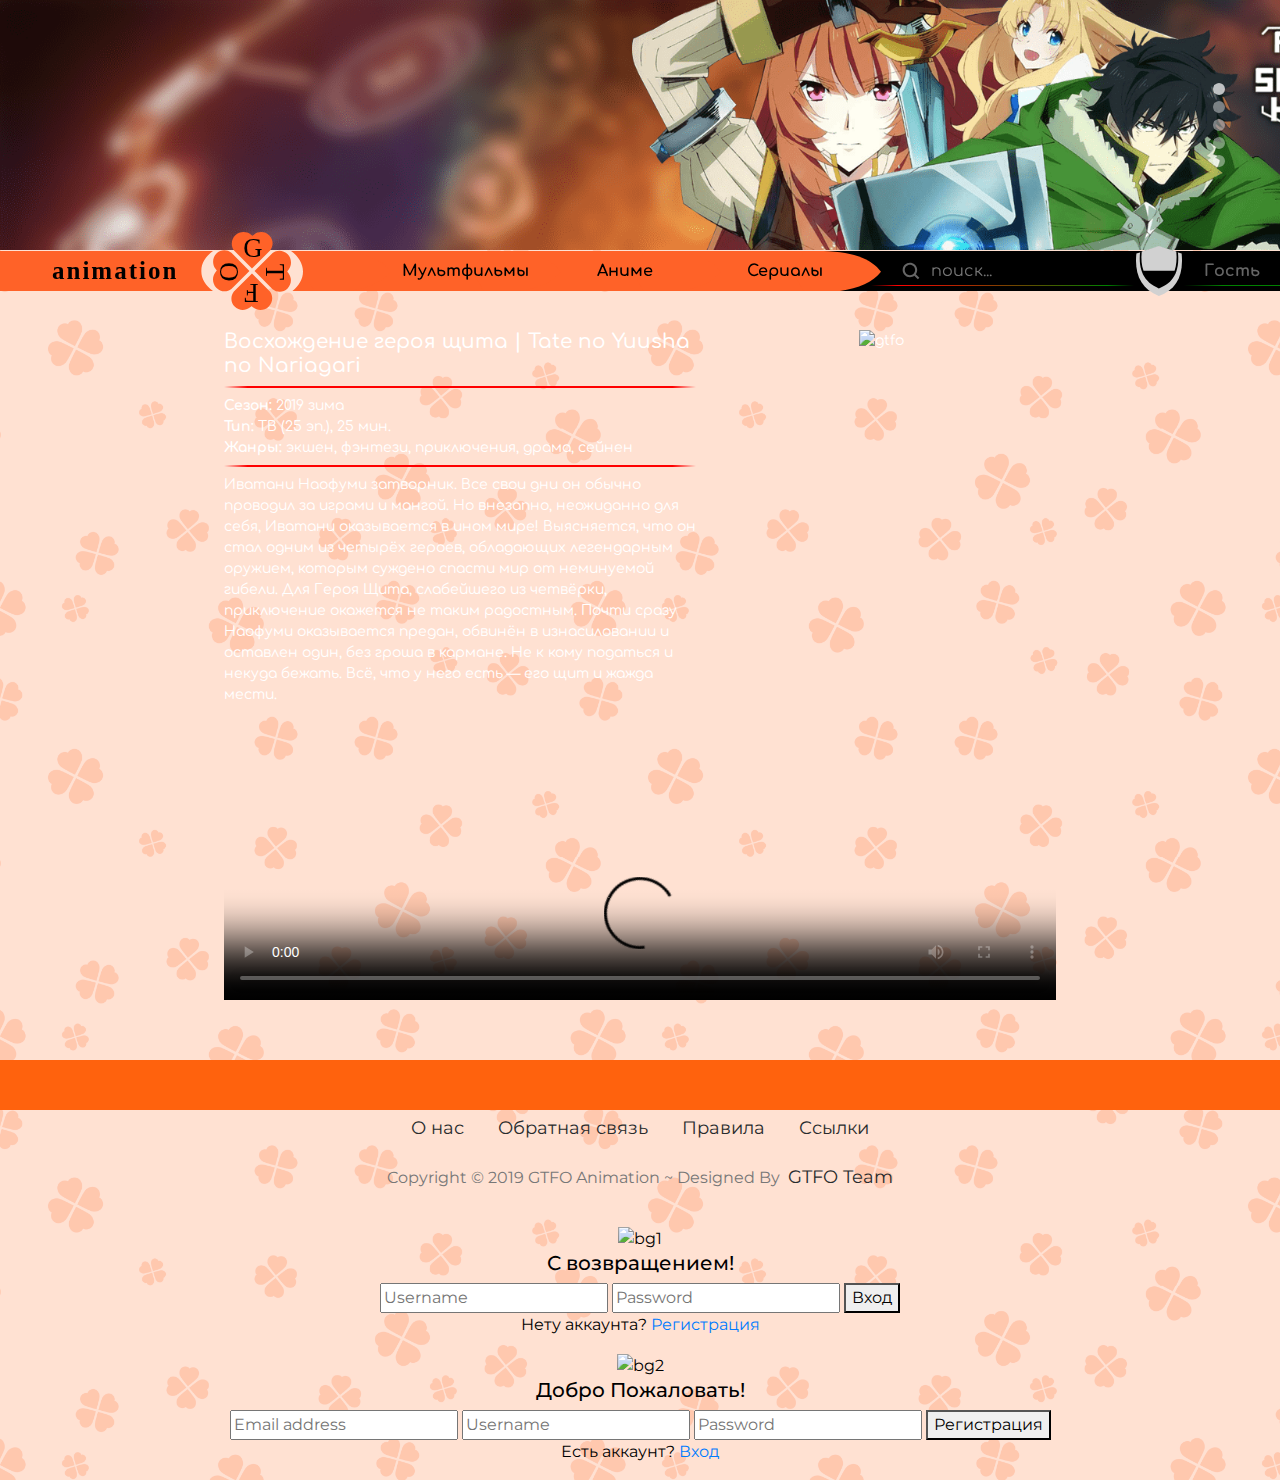
==== watch/template.html @ 4b236161 "Добавлена страница просмотра видео" ====
<!DOCTYPE html>
<html>

<head>
  <meta charset="utf-8">
  <meta name="viewport" content="width=device-width, initial-scale=1.0, shrink-to-fit=no">
  <title>getthefunout</title>

  <link rel="stylesheet" type="text/css" link href="https://db.onlinewebfonts.com/c/0d78b12d6be09203d1fbeb76871a369a?family=Century+Gothic" />
  <link rel="stylesheet" type="text/css" href="https://db.onlinewebfonts.com/c/89d11a443c316da80dcb8f5e1f63c86e?family=Bauhaus+93">
  <link href="https://fonts.googleapis.com/css?family=Comfortaa:400,700&display=swap" rel="stylesheet">
  <link href="https://fonts.googleapis.com/css?family=Montserrat:400,800" rel="stylesheet">
  <link href="http://allfont.ru/allfont.css?fonts=aniron-bold" rel="stylesheet" type="text/css">

  <link rel="stylesheet" href="../assets/bootstrap/css/bootstrap.min.css">
  <link rel="stylesheet" href="../assets/css/main_header.css">
  <link rel="stylesheet" href="../assets/css/watch-content.css">
  <link rel="stylesheet" href="../assets/css/Bold-BS4-Footer-Simple.css">


  <script src="https://kit.fontawesome.com/9feb37905a.js" crossorigin="anonymous"></script>

  <script src="https://cdnjs.cloudflare.com/ajax/libs/jquery/2.1.3/jquery.min.js"></script>
  <script src="../assets/bootstrap/js/bootstrap.min.js"></script>




  <link rel="stylesheet" href="../assets/css/login-sign-form.css">
  <script src="../assets/js/login-sign-form.js"></script>

</head>

<style>
  .link-animation {
    font-family: "Bauhaus 93";
    font-weight: bold;
    font-size: 25px;
    color: black;
    text-decoration: none !important;
    margin-left: 2px;
  }

  .button-icon {
    font-family: "Comfortaa";
    font-weight: bold;
    font-size: 16px;
    color: black;
    text-decoration: none !important;
  }

  .search-line {
    font-family: "Comfortaa";
    font-weight: normal;
    font-size: 16px;
    color: white;
    text-decoration: none !important;
  }

  .user-name a {
    font-family: "Comfortaa";
    font-weight: bold;
    font-size: 16px;
    color: white;
    text-decoration: none !important;
    font-style: normal;
  }

  .video-category a {
    width: inherit;
    font-family: "Comfortaa";
    text-align: center;
    word-wrap: break-word;
    font-weight: bold;
    font-size: 17px;
    text-transform: uppercase;
    color: white !important;
    text-decoration: none !important;

    background-repeat: no-repeat;
    background-image: linear-gradient(to top, transparent, rgba(0, 0, 0, 1) 10%, rgba(0, 0, 0, 1) 90%, transparent);

    padding-top: 100%;
    padding-bottom: 100%;
  }


  .info-popular-name a {
    font-family: "Comfortaa";
    font-weight: bold;
    font-size: 16px;
    color: white !important;
    text-decoration: none !important;
    text-align: center;

    background-repeat: no-repeat;
    background-image: linear-gradient(to left, transparent, rgba(0, 0, 0, 1) 10%, rgba(0, 0, 0, 1) 90%, transparent);

    padding-left: 15px;
    padding-right: 15px;

    margin-left: 15px;
    margin-right: 15px;
  }

  .watch-content {
    font-family: "Comfortaa";
    font-weight: normal;
    font-size: 14px;
    color: white;
  }
</style>

<body>

  <header>

    <div id="carousel" class="carousel vert slide" data-ride="carousel">

      <ol class="carousel-indicators">
        <li data-target="#carousel" data-slide-to="0" class="active"></li>
        <li data-target="#carousel" data-slide-to="1"></li>
        <li data-target="#carousel" data-slide-to="2"></li>
        <li data-target="#carousel" data-slide-to="3"></li>
        <li data-target="#carousel" data-slide-to="4"></li>
      </ol>


      <div class="carousel-inner" role="listbox">
        <div class="carousel-item active">
          <a href="#"><img src="../assets/img/header-cover-1.png"></a>

          <!-- <div class="carousel-caption d-none d-md-block">
            <h5>Восхождение героя щита</h5>
            <div class="link_cat">
              <a href="#" title="Жанр дзёсэй">дзёсэй</a> /
              <a href="#" title="Жанр дзёсэй">дзёсэй</a> /
              <a href="#" title="Жанр дзёсэй">дзёсэй</a>
            </div>
            <p>Gambar pemandangan sungai.</p>
          </div> -->

        </div>
        <div class="carousel-item">
          <a href="#"><img src="../assets/img/header-cover-2.jpg"></a>
        </div>
        <div class="carousel-item">
          <a href="#"><img src="../assets/img/header-cover-3.jpg"></a>
        </div>
        <div class="carousel-item">
          <a href="#"><img src="../assets/img/header-cover-4.png"></a>
        </div>
        <div class="carousel-item">
          <a href="#"><img src="../assets/img/header-cover-5.jpg"></a>
        </div>
      </div>
    </div>
    <div class="main-header">
      <div class="left-line">
        <div class="animation">
          <div class="link-animation">a</div>
          <div class="link-animation">n</div>
          <div class="link-animation">i</div>
          <div class="link-animation">m</div>
          <div class="link-animation">a</div>
          <div class="link-animation">t</div>
          <div class="link-animation">i</div>
          <div class="link-animation">o</div>
          <div class="link-animation">n</div>
          <img src="../assets/img/logo-left.svg" alt="gtfo" />
        </div>

      </div>

      <div class="logo">
        <a href="#"><img src="../assets/img/logo.svg" alt="gtfo" /></a>
      </div>
      <nav class="navigation">

        <div class="nav-category">
          <div class="button-rand">
            <a href="#" class="button-icon"><i class="fa fa-random" aria-hidden="true"></i></a>
          </div>
          <div class="button-category" id="c1">
            <a href="#" class="button-icon">Мультфильмы</a>
          </div>
          <div class="button-category" id="c2">
            <a href="#" class="button-icon">Аниме</a>
          </div>
          <div class="button-category" id="c3">
            <a href="#" class="button-icon">Сериалы</a>
          </div>
          <div class="button-category" id="c4">
            <a href="#" class="button-icon">Фильмы</a>
          </div>
        </div>
        <div class="nav-user">
          <div class="nav-search">
            <a href="#" class="button-search"><img src="../assets/img/search.svg" alt="gtfo" /></a>
            <input placeholder="поиск..." class="search-line"></input>
          </div>
          <div class="nav-status">
            <div class="button-user">
              <img src="../assets/img/shield-2.svg" alt="gtfo">
              <div class="user-icon fa-layers fa-fw ">
                <i class="user-icon-static fas fa-circle fa-2x" style="color:black; font-size: 1.9rem"></i>
                <i class="user-icon-light fas fa-circle fa-lg"></i>
                <i class="fas fa-user-circle fa-2x" style="font-size: 1.8rem"></i>
                <i class="user-icon-light far fa-circle fa-lg"></i>
              </div>
            </div>
            <div class="user-name"><a href="#">Гость</a></div>
          </div>
        </div>
      </nav>
    </div>

  </header>



  <div class="content">

    <div class="watch-content">
    <div class="info-watch-content">
      <div class="detail-watch-content">
        <h1>Восхождение героя щита | Tate no Yuusha no Nariagari</h1>
        <hr class="poloska-detail" style="margin-top: 7px; margin-bottom: 7px;">
        <b>Сезон:</b> 2019 зима
        <br>
        <b>Тип:</b> ТВ (25 эп.), 25 мин.
        <br>
        <b>Жанры:</b> экшен, фэнтези, приключения, драма, сейнен
        <br>
        <hr class="poloska-detail" style="margin-top: 7px; margin-bottom: 7px;">
        <p>Иватани Наофуми затворник. Все свои дни он обычно проводил за играми и мангой. Но внезапно, неожиданно для себя, Иватани оказывается в ином мире! Выясняется, что он стал одним из четырёх героев, обладающих легендарным оружием, которым суждено спасти мир от неминуемой гибели. Для Героя Щита, слабейшего из четвёрки, приключение окажется не таким радостным. Почти сразу Наофуми оказывается предан, обвинён в изнасиловании и оставлен один, без гроша в кармане. Не к кому податься и некуда бежать. Всё, что у него есть — его щит и жажда мести.</p>
      </div>
      <div class="cover-watch-content">
        <img src="../assets/img/f.png" alt="gtfo">
      </div>
    </div>
    <div class="video-watch-content">
<video controls crossorigin playsinline poster="https://cdn.plyr.io/static/demo/View_From_A_Blue_Moon_Trailer-HD.jpg" id="player">
                <!-- Video files -->
                <source src="https://cdn.plyr.io/static/demo/View_From_A_Blue_Moon_Trailer-576p.mp4" type="video/mp4" size="576">
                <source src="https://cdn.plyr.io/static/demo/View_From_A_Blue_Moon_Trailer-720p.mp4" type="video/mp4" size="720">
                <source src="https://cdn.plyr.io/static/demo/View_From_A_Blue_Moon_Trailer-1080p.mp4" type="video/mp4" size="1080">
                <source src="https://cdn.plyr.io/static/demo/View_From_A_Blue_Moon_Trailer-1440p.mp4" type="video/mp4" size="1440">

                <!-- Caption files -->
                <track kind="captions" label="English" srclang="en" src="https://cdn.plyr.io/static/demo/View_From_A_Blue_Moon_Trailer-HD.en.vtt"
                    default>
                <track kind="captions" label="Français" srclang="fr" src="https://cdn.plyr.io/static/demo/View_From_A_Blue_Moon_Trailer-HD.fr.vtt">

                <!-- Fallback for browsers that don't support the <video> element -->
                <a href="https://cdn.plyr.io/static/demo/View_From_A_Blue_Moon_Trailer-576p.mp4" download>Download</a>
            </video>
</div>
    </div>
  </div>

  <footer id="myFooter" style="padding: 60px 0px 0px">
    <div class="container-fluid" style="padding: 0px;">
      <div class="row text-center">
        <div class="col footer-social" style="background-color: rgb(255,98,13);">
          <a class="social-icons" href="#"><i class="fab fa-facebook-f"></i></a>
          <a class="social-icons" href="#"><i class="fab fa-google-plus-g"></i></a>
          <a class="social-icons" href="#"><i class="fab fa-twitter"></i></a>
          <a class="social-icons" href="#"><i class="fab fa-linkedin-in"></i></a>
        </div>
        <div class="col-12">
          <ul class="list-unstyled">
            <li><a href="#">О нас</a></li>
            <li><a href="#">Обратная связь</a></li>
            <li><a href="#">Правила</a></li>
            <li><a href="#">Ссылки</a></li>
          </ul>
          <p class="footer-copyright">Copyright © 2019 GTFO Animation ~ Designed By &nbsp;<a href="#">GTFO Team</a></p>
        </div>
      </div>
    </div>
  </footer>

  <div align="center" class="fond">
    <div id="myfond_gris"></div>
    <div class="form-wrapper" id="wrapper-login">
      <img src='../assets/img/f.png' alt='bg1' />
      <div class="content-wrapper" id="content-login">
        <h1>С возвращением!</h1>
        <form class="form-login">
          <input type="text" name="username" placeholder="Username" class="input-username" />
          <input type="password" name="password" placeholder="Password" class="input-password" />
          <button type="submit" class="btn-login">Вход</button>
        </form>
        <p>Нету аккаунта? <a href="#wrapper-signup">Регистрация</a></p>
      </div>
    </div>
    <div class="form-wrapper" id="wrapper-signup">
      <img src='../assets/img/f.png ' alt='bg2' />
      <div class="content-wrapper" id="content-signin">
        <h1>Добро Пожаловать!</h1>
        <form class="form-login">
          <input type="email" name="email" placeholder="Email address" class="input-email" />
          <input type="text" name="username" placeholder="Username" class="input-username" />
          <input type="password" name="password" placeholder="Password" class="input-password" />
          <button type="submit" class="btn-login">Регистрация</button>
        </form>
        <p>Есть аккаунт? <a href="#wrapper-login">Вход</a></p>
      </div>
    </div>
  </div>

</body>

</html>
---- assets/css/main_header.css ----
body {
  margin: 0;
  font-family: 'Montserrat', sans-serif;
  font-size: 1rem;
  font-weight: 400;
  line-height: 1.5;
  text-align: left;
  color: black;
  background-color: white;
  background-image: url("../img/background-2.png");
  background-size: 600px auto;
  background-repeat: repeat;
  background-position: top center;
}

header {
  display: flex;
  flex-direction: column;
  min-width: 1230px;
  height: 290px;
  margin-bottom: 40px;
}

header .carousel {
  background-color: black;
}

.carousel-item {
  text-align: center;
}

.carousel-item img {
   height: 250px;

}

.carousel-indicators li {
    border-radius: 50%;
    width: 12px;
    height: 12px;

    background-color: white;
    opacity: 0.4;
}

.carousel-indicators li:hover {
    background-color: white;
    opacity: 0.6;
}

.carousel-indicators .active, .carousel-indicators .hover {
    max-width: 12px;
    margin: 0 3px;
    height: 12px;

    background-color: white;
    opacity: 0.7;
}

/*------------------------------ vertical bootstrap slider------------------------------------*/

.vert .carousel-item-next.carousel-item-left,
.vert .carousel-item-prev.carousel-item-right {
    -webkit-transform: translate3d(0, 0, 0);
            transform: translate3d(0, 0, 0);
}

.vert .carousel-item-next,
.vert .active.carousel-item-right {
    -webkit-transform: translate3d(0, 100%, 0);
            transform: translate3d(0, 100% 0);
}

.vert .carousel-item-prev,
.vert .active.carousel-item-left {
-webkit-transform: translate3d(0,-100%, 0);
        transform: translate3d(0,-100%, 0);
}

/*------------------------------- vertical carousel indicators ------------------------------*/
.carousel-indicators{
    position:absolute;
    top:0;
    bottom:0;
    margin:auto;
    height:20px;
    right:10px; left:auto;
    width:auto;
    -webkit-transform: rotate(90deg);
    -moz-transform: rotate(90deg);
    -ms-transform: rotate(90deg);
    -o-transform: rotate(90deg);
    transform: rotate(90deg);
}


/* ---------------------------------------------------------------------------------------- */

.main-header {
  position: absolute;
  display: flex;
  flex-direction: row;
  flex-wrap: nowrap;
  justify-content: flex-start;
  align-items: center;
  width: 100%;
  min-width: inherit;
  top: 232px;
}

.left-line {
  position: relative;
  display: flex;
  height: 40px;
}

.left-line img {
  height: inherit;
}

.animation {
  position: relative;
  display: flex;
  align-items: center;
  padding-left: 50px;
  background: linear-gradient(to right, rgb(255, 98, 40) 90%, transparent 95%) no-repeat;
  height: inherit;
}

.link-animation {
  cursor: pointer;
  transition-duration: 1s;
}

.link-animation:hover {
  color: white;
  transition-duration: 0.01s;
}

.logo {
  position: relative;
  display: flex;
  height: 78px;
  width: 78px;
}

/* .logo::after {
  position: absolute;

  height: 90px;
  width: 90px;

  background-color: black;
   background-image: url("../img/logo-black.svg");
} */

.logo a {
  position: inherit;
  display: inherit;
  height: inherit;
  width: inherit;
}

.logo a img {
  height: inherit;
  width: inherit;
}

/* ======================================================================== */
.navigation {
  position: relative;
  display: flex;
  justify-content: space-between;
  width: 100%;

  background: linear-gradient(to left, black 95%, transparent 98%) no-repeat;
  height: 40px;
}

.nav-category {
  position: relative;
  display: flex;
  padding-right: 480px;
}

.button-rand {
  width: 100px;
  height: 40px;
  position: relative;
  display: flex;
  align-items: center;
  justify-content: space-around;
  background-size: cover;
  background-image: url("../img/logo-right.svg");
  z-index: 4;
  filter: brightness(100%);
  transition-duration: 0.25s;
}

.button-rand .button-icon {
  position: relative;
  display: flex;
  align-items: center;
  justify-content: space-around;
  width: 100%;
  height: 100%;
}

.button-rand .button-icon i {
  color: black;
  transition-duration: 0.25s;
}

.button-rand:hover {
  filter: brightness(120%);
  transition-duration: 0.25s;
}

.button-rand:hover .button-icon i {
  color: white;
  transition-duration: 0.25s;
}

/* ======================================================================== */
.button-category {
  width: 240px;
  height: 40px;
  position: absolute;
  display: flex;
  align-items: center;
  background-size: cover;
  background-image: url("../img/sword-orange-2.svg");
  margin-left: 30px;
  filter: brightness(100%);
  transition-duration: 0.25s;
}

.button-category .button-icon {
  position: relative;
  display: flex;
  align-items: center;
  justify-content: space-around;
  padding-left: 20%;
  width: 100%;
  height: 100%;
  /* border-radius: 50%; */
  transition-duration: 0.25s;
}

/* .button-category::before {
  position: absolute;
  content: "";

  height: 100%;
  width: 80%;

  background: linear-gradient(to right, yellow, transparent);

  opacity: 0.2;
  transition-duration: 0.5s;
} */
.button-category:hover {
  filter: brightness(120%);
  transition-duration: 0.25s;
}

.button-category:hover .button-icon {
  color: white;
  transition-duration: 0.25s;
}

/* .button-category:hover::before {
  opacity: 0.6;
  transition-duration: 0.5s;
} */
#c1 {
  z-index: 3;
}

#c2 {
  left: 160px;
  z-index: 2;
}

#c3 {
  left: 320px;
  z-index: 1;
}

.nav-user {
  position: relative;
  display: flex;
  align-items: center;
  width: 100%;
  /* margin-right: 40px; */
}

.nav-search {
  display: flex;
  align-items: center;
  width: 100%;
  height: 80%;
  background-repeat: no-repeat;
  background-position: center bottom 1px;
  background-size: 100% 1px;
  background-image: linear-gradient(to right, transparent, red 10%, green 90%, transparent);
}

.search-line {
  display: flex;
  outline: none;
  border: none;
  width: 100%;
  padding-left: 10px;
  margin-right: 20px;
  background: transparent;
}

.button-search {
  display: flex;
  opacity: 0.4;
  transition: 0.5s;
  margin-left: 30px;
}

.button-search img {
  height: 20px;
  width: 20px;
}

.button-search:hover {
  opacity: 0.7;
  transition: 0.5s;
}

/* .button-user {
  position: relative;
  display: flex;
  align-items: center;
  justify-content: space-around;
  height: 50px;
}

.button-user img {
  text-decoration: none;
  position: relative;
  height: 100%;
}

.fa-circle, .fa-user-circle {
  position: absolute;
  transition-duration: 0.25s;
} */

/* .button-user div {
  cursor: pointer;
  position: absolute;
  display: flex;
  align-items: center;
  justify-content: space-around;
}

.button-user div .user-icon-light {
  color: green;
  transition-duration: 0.25s;
}

.button-user div:hover .user-icon-light {
  color: #00A20B;
  transition-duration: 0.25s;
}

.user-name {
  display: flex;
  align-items: center;
  height: 80%;
  padding-right: 20px;
  background-repeat: no-repeat;
  background-position: center bottom 1px;
  background-size: 100% 1px;
  background-image: linear-gradient(to left, green 60%, transparent);
}

.user-name a {
  margin-left: 20px;
  opacity: 0.4;
  transition-duration: 0.25s;
}

.user-name a:hover {
  opacity: 0.7;
  transition-duration: 0.25s;
} */

.nav-status {
  position: relative;
  display: flex;
  align-items: center;
  justify-content: flex-end;
  height: 100%;
}

.button-user .user-icon {
  position: relative;
  display: flex;
  align-items: center;
  justify-content: center;
}

.button-user {
  cursor: pointer;
  position: relative;
  display: flex;
  align-items: center;
  justify-content: center;

  height: 50px;
  width: 50px;
}

.button-user img {
  position: absolute;
  transition-duration: 0.25;
  height: 100%;
}

.user-icon-light, .fa-user-circle {
  position: absolute;
}

.user-icon-light {
  color: green;
  transition-duration: 0.25s;
}

.user-name {
  display: flex;
  align-items: center;
  height: 80%;
  padding-right: 20px;
  background-repeat: no-repeat;
  background-position: center bottom 1px;
  background-size: 100% 1px;
  background-image: linear-gradient(to left, green 60%, transparent);
}

.user-name a {
  margin-left: 20px;
  opacity: 0.4;
  transition-duration: 0.25s;
}

.nav-status:hover .user-icon-light {
  color: #00A20B;
  transition-duration: 0.25s;
}

.nav-status:hover .user-name a {
  opacity: 0.7;
  transition-duration: 0.25s;
}
---- assets/css/watch-content.css ----
.content {
  display: flex;
  align-items: center;
  justify-content: center;
  min-width: inherit;
}

hr {
    border: 0;
    height: 2px;
    background-image: linear-gradient(to left, transparent, red 5%, red 95%, transparent);
}

h1 {
  font-size: 20px;
}

video {
  width: inherit;
}

.watch-content {
  display: flex;
  flex-direction: column;
  align-items: center;
  width: 65%;
}

.info-watch-content {
  display: flex;
  align-items: flex-start;
  justify-content: flex-end;
  width: 100%;
  margin-bottom: 20px;
}

.detail-watch-content {

}

.cover-watch-content {
  display: flex;
  align-items: center;
  justify-content: center;
  min-width: 350px;
  width: 350px;
  height: 500px;
  overflow: hidden;
  margin-left: 10px;
}



.cover-watch-content img {
  height: inherit;
}

.video-watch-content {
  display: flex;
  align-items: center;
  justify-content: center;
  width: 100%;
  max-width: inherit;
  margin: 0;
}
/* 360 540 */
---- assets/css/Bold-BS4-Footer-Simple.css ----
#myFooter {
  padding-top: 32px;
}

#myFooter .footer-copyright {
  margin-bottom: 35px;
  text-align: center;
  color: #777;
}

#myFooter ul {
  list-style-type: none;
  padding: 0;
  margin-bottom: 18px;
}

#myFooter a {
  color: #282b2d;
  font-size: 18px;
}

#myFooter li {
  display: inline-block;
  margin: 0px 15px;
  line-height: 2;
}

#myFooter .footer-social {
  text-align: center;
  padding-top: 25px;
  padding-bottom: 25px;
  background-color: #eee;
}

#myFooter .fa {
  font-size: 36px;
  margin-right: 15px;
  margin-left: 20px;

  background-color: rgb(255,225,210);
  color: white;
  border-radius: 51%;
  padding: 10px;
  height: 60px;
  width: 60px;
  text-align: center;
  line-height: 43px;
  text-decoration: none;
  transition: color 0.2s;
}

#myFooter .fa-facebook:hover {
  color: #2b55ff!important;
}

#myFooter .fa-facebook:focus {
  color: #2b55ff!important;
}

#myFooter .fa-google-plus:hover {
  color: red;
}

#myFooter .fa-google-plus:focus {
  color: red;
}

#myFooter .fa-twitter:hover {
  color: #00aced;
}

#myFooter .fa-twitter:focus {
  color: #00aced;
}

#myFooter .fa-linkedin:hover {
  color: #007BB6;
}

#myFooter .fa-linkedin:focus {
  color: #007BB6;
}

#myFooter {
  flex: 0 0 auto;
  -webkit-flex: 0 0 auto;
}
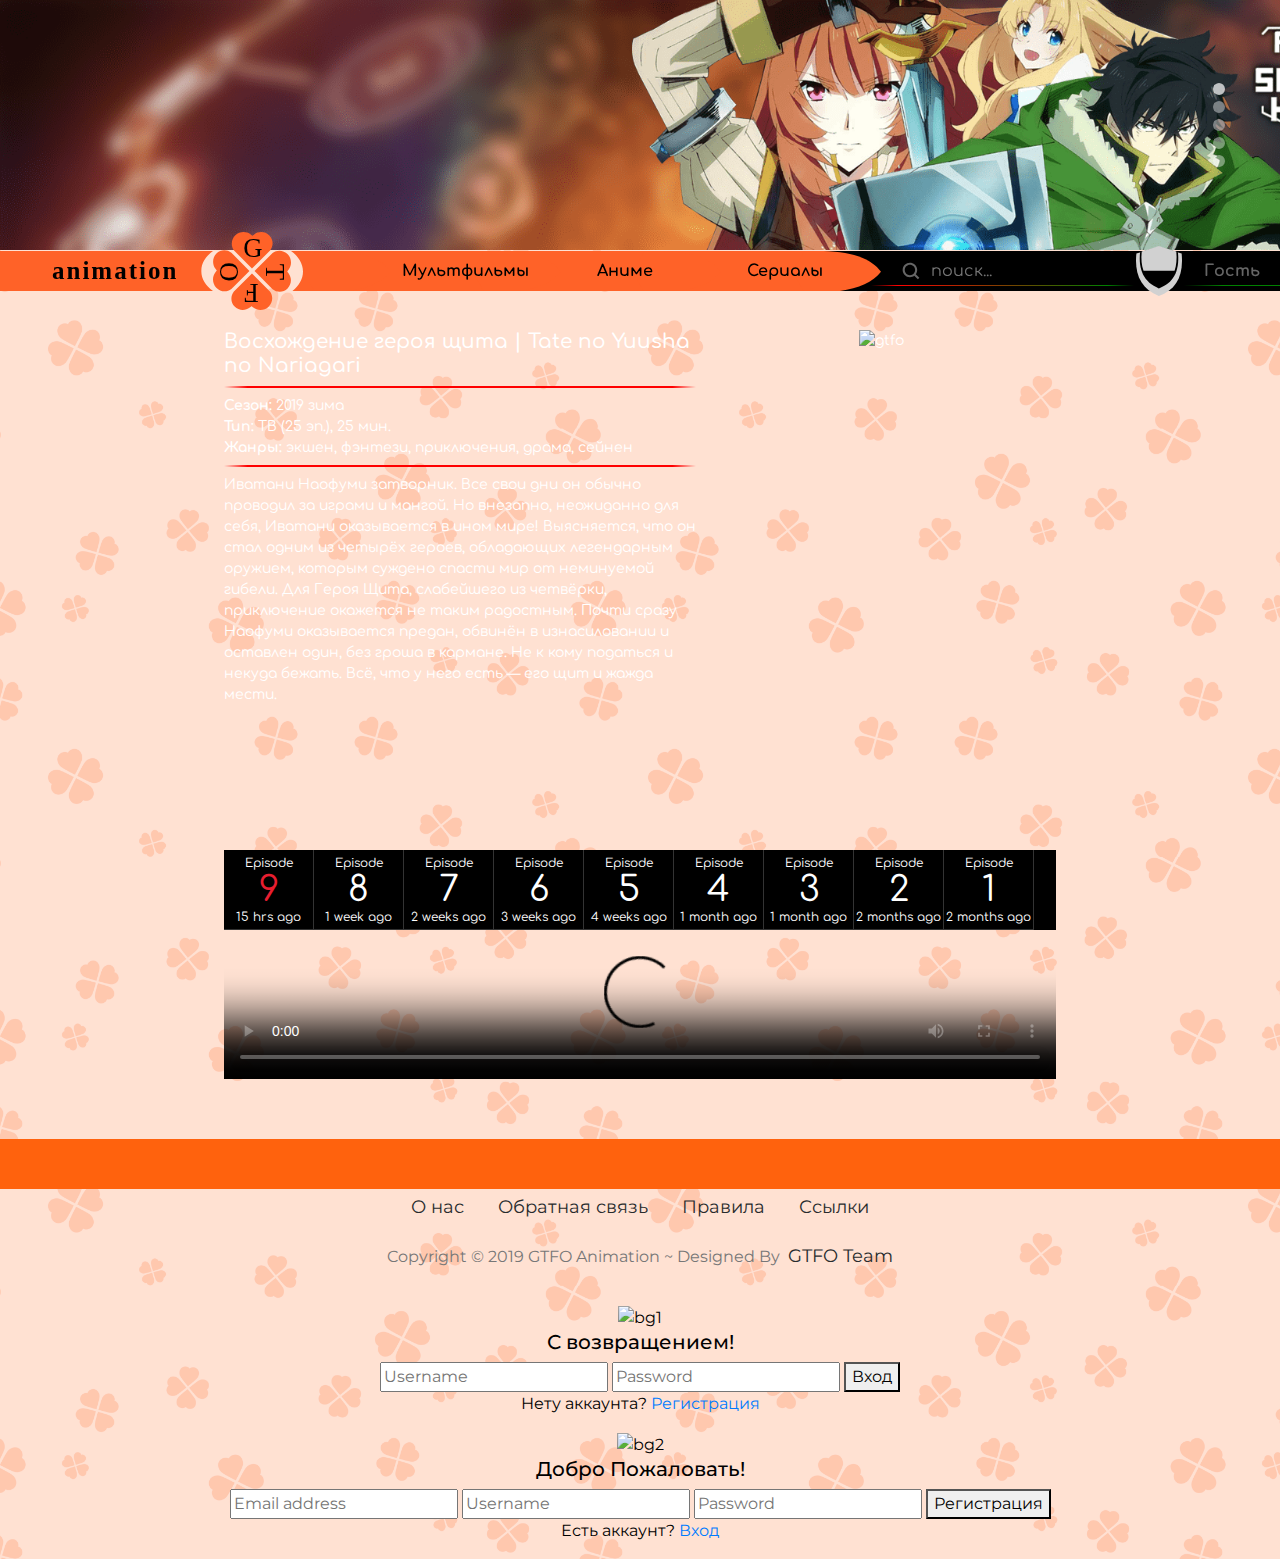
==== commit 9bd6e371: "Изменена страница просмотра видео" ====
--- a/watch/template.html
+++ b/watch/template.html
@@ -222,40 +222,197 @@
   <div class="content">
 
     <div class="watch-content">
-    <div class="info-watch-content">
-      <div class="detail-watch-content">
-        <h1>Восхождение героя щита | Tate no Yuusha no Nariagari</h1>
-        <hr class="poloska-detail" style="margin-top: 7px; margin-bottom: 7px;">
-        <b>Сезон:</b> 2019 зима
-        <br>
-        <b>Тип:</b> ТВ (25 эп.), 25 мин.
-        <br>
-        <b>Жанры:</b> экшен, фэнтези, приключения, драма, сейнен
-        <br>
-        <hr class="poloska-detail" style="margin-top: 7px; margin-bottom: 7px;">
-        <p>Иватани Наофуми затворник. Все свои дни он обычно проводил за играми и мангой. Но внезапно, неожиданно для себя, Иватани оказывается в ином мире! Выясняется, что он стал одним из четырёх героев, обладающих легендарным оружием, которым суждено спасти мир от неминуемой гибели. Для Героя Щита, слабейшего из четвёрки, приключение окажется не таким радостным. Почти сразу Наофуми оказывается предан, обвинён в изнасиловании и оставлен один, без гроша в кармане. Не к кому податься и некуда бежать. Всё, что у него есть — его щит и жажда мести.</p>
-      </div>
-      <div class="cover-watch-content">
-        <img src="../assets/img/f.png" alt="gtfo">
-      </div>
-    </div>
-    <div class="video-watch-content">
-<video controls crossorigin playsinline poster="https://cdn.plyr.io/static/demo/View_From_A_Blue_Moon_Trailer-HD.jpg" id="player">
-                <!-- Video files -->
-                <source src="https://cdn.plyr.io/static/demo/View_From_A_Blue_Moon_Trailer-576p.mp4" type="video/mp4" size="576">
-                <source src="https://cdn.plyr.io/static/demo/View_From_A_Blue_Moon_Trailer-720p.mp4" type="video/mp4" size="720">
-                <source src="https://cdn.plyr.io/static/demo/View_From_A_Blue_Moon_Trailer-1080p.mp4" type="video/mp4" size="1080">
-                <source src="https://cdn.plyr.io/static/demo/View_From_A_Blue_Moon_Trailer-1440p.mp4" type="video/mp4" size="1440">
-
-                <!-- Caption files -->
-                <track kind="captions" label="English" srclang="en" src="https://cdn.plyr.io/static/demo/View_From_A_Blue_Moon_Trailer-HD.en.vtt"
-                    default>
-                <track kind="captions" label="Français" srclang="fr" src="https://cdn.plyr.io/static/demo/View_From_A_Blue_Moon_Trailer-HD.fr.vtt">
-
-                <!-- Fallback for browsers that don't support the <video> element -->
-                <a href="https://cdn.plyr.io/static/demo/View_From_A_Blue_Moon_Trailer-576p.mp4" download>Download</a>
-            </video>
-</div>
+      <div class="info-watch-content">
+        <div class="detail-watch-content">
+          <h1>Восхождение героя щита | Tate no Yuusha no Nariagari</h1>
+          <hr class="poloska-detail" style="margin-top: 7px; margin-bottom: 7px;">
+          <b>Сезон:</b> 2019 зима
+          <br>
+          <b>Тип:</b> ТВ (25 эп.), 25 мин.
+          <br>
+          <b>Жанры:</b> экшен, фэнтези, приключения, драма, сейнен
+          <br>
+          <hr class="poloska-detail" style="margin-top: 7px; margin-bottom: 7px;">
+          <p>Иватани Наофуми затворник. Все свои дни он обычно проводил за играми и мангой. Но внезапно, неожиданно для себя, Иватани оказывается в ином мире! Выясняется, что он стал одним из четырёх героев, обладающих легендарным оружием, которым
+            суждено спасти мир от неминуемой гибели. Для Героя Щита, слабейшего из четвёрки, приключение окажется не таким радостным. Почти сразу Наофуми оказывается предан, обвинён в изнасиловании и оставлен один, без гроша в кармане. Не к кому
+            податься и некуда бежать. Всё, что у него есть — его щит и жажда мести.</p>
+        </div>
+        <div class="cover-watch-content">
+          <img src="../assets/img/f.png" alt="gtfo">
+        </div>
+      </div>
+
+      <div class="infoepbox">
+        <a class="infovanr" title="Episode 9" href="#">
+          <div class="infoepmain">
+            <div class="infoep">
+              <div class="infoept">
+                <div class="infoept1r">
+                  <div class="centerv">Episode</div>
+                </div>
+                <div class="infoept2r">
+                  <div class="centerv">9</div>
+                </div>
+                <div class="infoept3r">
+                  <div class="centerv">15 hrs ago</div>
+                </div>
+              </div>
+            </div>
+          </div>
+        </a>
+        <a class="infovan" title="Episode 8" href="#">
+          <div class="infoepmain">
+            <div class="infoep">
+              <div class="infoept">
+                <div class="infoept1">
+                  <div class="centerv">Episode</div>
+                </div>
+                <div class="infoept2">
+                  <div class="centerv">8</div>
+                </div>
+                <div class="infoept3">
+                  <div class="centerv">1 week ago</div>
+                </div>
+              </div>
+            </div>
+          </div>
+        </a>
+        <a class="infovan" title="Episode 7" href="#">
+          <div class="infoepmain">
+            <div class="infoep">
+              <div class="infoept">
+                <div class="infoept1">
+                  <div class="centerv">Episode</div>
+                </div>
+                <div class="infoept2">
+                  <div class="centerv">7</div>
+                </div>
+                <div class="infoept3">
+                  <div class="centerv">2 weeks ago</div>
+                </div>
+              </div>
+            </div>
+          </div>
+        </a>
+        <a class="infovan" title="Episode 6" href="#">
+          <div class="infoepmain">
+            <div class="infoep">
+              <div class="infoept">
+                <div class="infoept1">
+                  <div class="centerv">Episode</div>
+                </div>
+                <div class="infoept2">
+                  <div class="centerv">6</div>
+                </div>
+                <div class="infoept3">
+                  <div class="centerv">3 weeks ago</div>
+                </div>
+              </div>
+            </div>
+          </div>
+        </a>
+        <a class="infovan" title="Episode 5" href="#">
+          <div class="infoepmain">
+            <div class="infoep">
+              <div class="infoept">
+                <div class="infoept1">
+                  <div class="centerv">Episode</div>
+                </div>
+                <div class="infoept2">
+                  <div class="centerv">5</div>
+                </div>
+                <div class="infoept3">
+                  <div class="centerv">4 weeks ago</div>
+                </div>
+              </div>
+            </div>
+          </div>
+        </a>
+        <a class="infovan" title="Episode 4" href="#">
+          <div class="infoepmain">
+            <div class="infoep">
+              <div class="infoept">
+                <div class="infoept1">
+                  <div class="centerv">Episode</div>
+                </div>
+                <div class="infoept2">
+                  <div class="centerv">4</div>
+                </div>
+                <div class="infoept3">
+                  <div class="centerv">1 month ago</div>
+                </div>
+              </div>
+            </div>
+          </div>
+        </a>
+        <a class="infovan" title="Episode 3" href="#">
+          <div class="infoepmain">
+            <div class="infoep">
+              <div class="infoept">
+                <div class="infoept1">
+                  <div class="centerv">Episode</div>
+                </div>
+                <div class="infoept2">
+                  <div class="centerv">3</div>
+                </div>
+                <div class="infoept3">
+                  <div class="centerv">1 month ago</div>
+                </div>
+              </div>
+            </div>
+          </div>
+        </a>
+        <a class="infovan" title="Episode 2" href="#">
+          <div class="infoepmain">
+            <div class="infoep">
+              <div class="infoept">
+                <div class="infoept1">
+                  <div class="centerv">Episode</div>
+                </div>
+                <div class="infoept2">
+                  <div class="centerv">2</div>
+                </div>
+                <div class="infoept3">
+                  <div class="centerv">2 months ago</div>
+                </div>
+              </div>
+            </div>
+          </div>
+        </a>
+        <a class="infovan" title="Episode 1" href="#">
+          <div class="infoepmain">
+            <div class="infoep">
+              <div class="infoept">
+                <div class="infoept1">
+                  <div class="centerv">Episode</div>
+                </div>
+                <div class="infoept2">
+                  <div class="centerv">1</div>
+                </div>
+                <div class="infoept3">
+                  <div class="centerv">2 months ago</div>
+                </div>
+              </div>
+            </div>
+          </div>
+        </a>
+      </div>
+      <div class="video-watch-content">
+        <video controls crossorigin playsinline poster="https://cdn.plyr.io/static/demo/View_From_A_Blue_Moon_Trailer-HD.jpg" id="player">
+          <!-- Video files -->
+          <source src="https://cdn.plyr.io/static/demo/View_From_A_Blue_Moon_Trailer-576p.mp4" type="video/mp4" size="576">
+          <source src="https://cdn.plyr.io/static/demo/View_From_A_Blue_Moon_Trailer-720p.mp4" type="video/mp4" size="720">
+          <source src="https://cdn.plyr.io/static/demo/View_From_A_Blue_Moon_Trailer-1080p.mp4" type="video/mp4" size="1080">
+          <source src="https://cdn.plyr.io/static/demo/View_From_A_Blue_Moon_Trailer-1440p.mp4" type="video/mp4" size="1440">
+
+          <!-- Caption files -->
+          <track kind="captions" label="English" srclang="en" src="https://cdn.plyr.io/static/demo/View_From_A_Blue_Moon_Trailer-HD.en.vtt" default>
+          <track kind="captions" label="Français" srclang="fr" src="https://cdn.plyr.io/static/demo/View_From_A_Blue_Moon_Trailer-HD.fr.vtt">
+
+          <!-- Fallback for browsers that don't support the <video> element -->
+          <a href="https://cdn.plyr.io/static/demo/View_From_A_Blue_Moon_Trailer-576p.mp4" download>Download</a>
+        </video>
+      </div>
     </div>
   </div>
 
--- a/assets/css/watch-content.css
+++ b/assets/css/watch-content.css
@@ -63,4 +63,92 @@
   max-width: inherit;
   margin: 0;
 }
-/* 360 540 */
+
+/* ----------------------------------------------- */
+
+.infoep:hover {
+  color: red;
+}
+
+.infoepbox {
+    display: inline-block;
+    width: 100%;
+    background-color: black;
+    float: left;
+    margin-bottom: -1px;
+}
+
+.infovanr {
+    color: #e81e30;
+    font-family: "Comfortaa";
+    font-size: 19px;
+    font-weight: normal;
+    font-style: normal;
+    text-decoration: none;
+}
+
+.infovan {
+    color: #ffffff;
+    font-family: "Comfortaa";
+    font-size: 19px;
+    font-weight: normal;
+    font-style: normal;
+    text-decoration: none;
+}
+
+.infoepmain {
+    width: 90px;
+    height: 80px;
+    background-color: #333333;
+    float: left;
+    /* padding-top: 1px; */
+}
+
+.infoep {
+    background-image: url(ah_play_transparent.png);
+    background-color: black;
+    background-repeat: no-repeat;
+    background-size: 79px 79px;
+    width: 89px;
+    height: 79px;
+    float: left;
+    margin-right: 0px;
+    margin-bottom: 0px;
+}
+
+.infoept {
+    background-color: black;
+    width: 89px;
+    height: 79px;
+}
+
+.infoept1r, .infoept1 {
+    text-align: center;
+    font-weight: normal;
+    height: 25px;
+    font-size: 12px;
+    font-family: "Comfortaa";
+    color: white;
+}
+
+.infoept2r, .infoept2 {
+    text-align: center;
+    font-size: 35px;
+    height: 29px;
+    font-family: "Comfortaa";
+}
+
+.infoept3r, .infoept3 {
+    text-align: center;
+    font-size: 12px;
+    font-weight: normal;
+    height: 25px;
+    font-family: "Comfortaa";
+    color: white;
+}
+
+.centerv {
+    position: relative;
+    top: 50%;
+    transform: translateY(-50%);
+}
